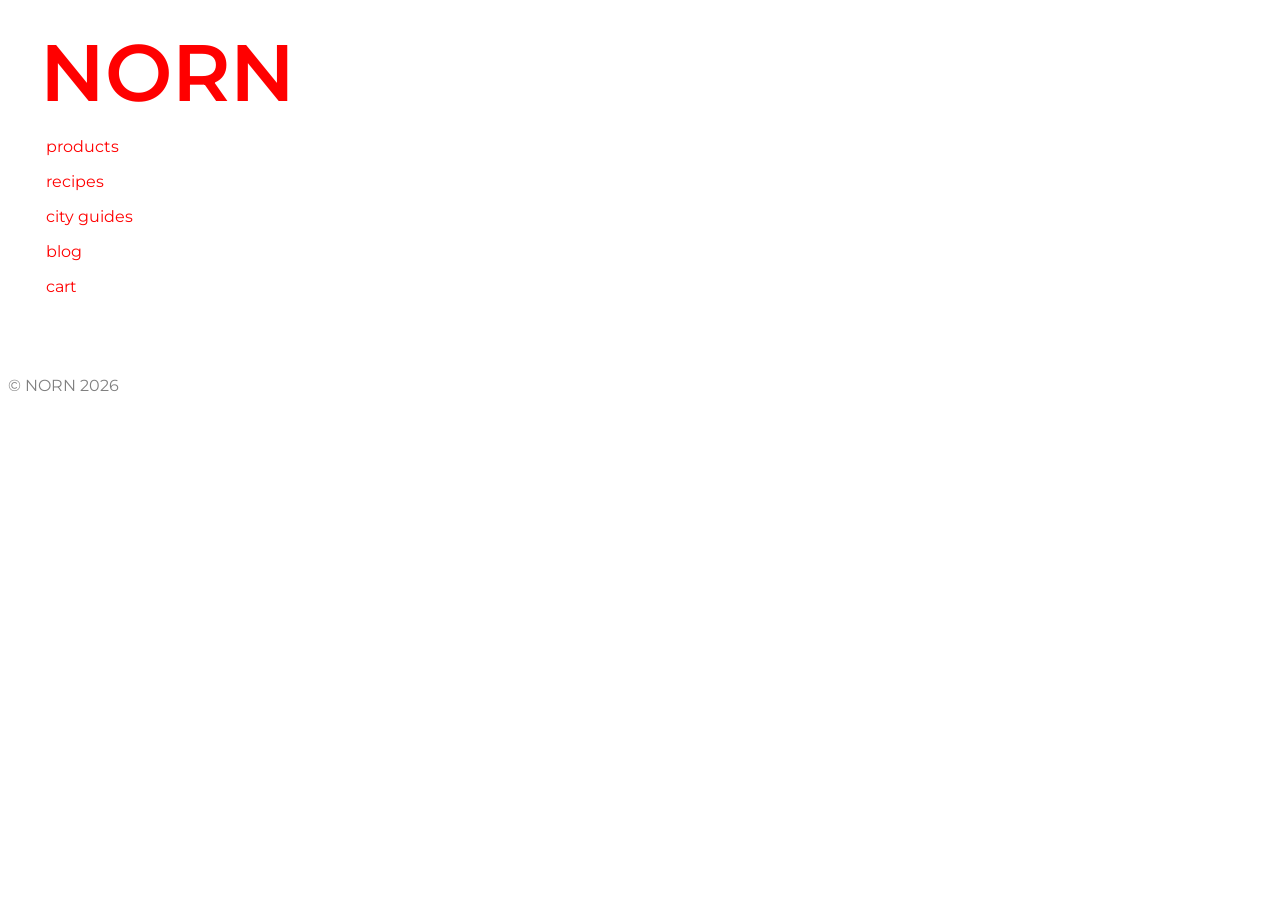
==== blog.html @ fed1eea9 "added pics to main page & created blog page" ====
<!doctype html>
<html lang="en">
  <head>
    <meta charset="UTF-8" />
    <meta name="viewport" content="width=device-width, initial-scale=1.0" />
    <title>NORN</title>
    <link rel="stylesheet" href="css/main.css" />
    <link rel="preconnect" href="https://fonts.googleapis.com" />
    <link rel="preconnect" href="https://fonts.gstatic.com" crossorigin />
    <link
      href="https://fonts.googleapis.com/css2?family=Montserrat:ital,wght@0,100..900;1,100..900&display=swap"
      rel="stylesheet"
    />
  </head>

  <body>
    <header>
      <p id="logo"><a href="index.html">NORN</a></p>
      <nav>
        <ul>
          <li><a href="products.html">products</a></li>

          <li><a href="recipes.html">recipes</a></li>

          <li><a href="city-guides.html">city guides</a></li>

          <li><a href="#">blog</a></li>

          <li><a href="cart.html">cart</a></li>
        </ul>
      </nav>
    </header>
    <main></main>
    <footer>
      <p>© NORN 2026</p>
    </footer>
  </body>
</html>
---- css/main.css ----
/* REMOVES THE UNDERLINES FROM CLICKABLE TEXT */
a {
  text-decoration: none;
}

h1,
p,
a,
h2 {
  font-family: "Montserrat", sans-serif;
  font-optical-sizing: auto;
  font-weight: weight;
  font-style: normal;
}

/*HEADER*/

header {
  display: flex;
  align-items: flex-end;
  padding-top: 1rem;
  padding-bottom: 2rem;
}

#logo {
  font-weight: 600;
  font-size: 5rem;
  color: red;
  margin: 0;
  padding-left: 2rem;
}

ul {
  display: flex;
  list-style: none;
  padding-left: 0;
}

li {
  margin-left: 10rem;
}

a {
  color: red;
}

/*media queries HEADER*/

@media screen and (max-width: 1400px) {
  header,
  ul {
    flex-direction: column;
    align-items: start;
  }

  li {
    margin-left: 2.4rem;
    margin-bottom: 1rem;
  }
}

/*INDEX PAGE*/

.main-image {
  width: 100%;
}

.main-image-container {
  display: grid;
  grid-template-columns: repeat(1, 1fr);
  gap: 3rem;
}

/*media queries index page*/

/*PRODUCTS*/

.products-container {
  display: grid;
  grid-template-columns: repeat(4, 1fr);
  gap: 3rem;
}

.product-image {
  width: 100%;
  height: auto;
}

/*MEDIA QUERIES FOR PRODUCTS PAGE*/

/* 3 columns */
@media screen and (max-width: 1200px) {
  .products-container {
    display: grid;
    grid-template-columns: repeat(3, 1fr);
    gap: 3rem;
  }
}

/*2 columns */
@media screen and (max-width: 842px) {
  .products-container {
    display: grid;
    grid-template-columns: repeat(2, 1fr);
    gap: 3rem;
  }
}

/* 1 column */
@media screen and (max-width: 600px) {
  .products-container {
    display: grid;
    grid-template-columns: repeat(1, 1fr);
    gap: 3rem;
  }
}

/*RECIPE PAGE*/

.recipe-container {
  display: grid;
  grid-template-columns: repeat(3, 1fr);
  gap: 2rem;
}

.recipe-image {
  width: 100%;
  height: auto;
}

/* MEDIA QUEIRIES FOR RECIPE PAGE */

/* 2 columns */
@media screen and (max-width: 1100px) {
  .recipe-container {
    display: grid;
    grid-template-columns: repeat(2, 1fr);
    gap: 2rem;
  }
}

/* 1 column */
@media screen and (max-width: 630px) {
  .recipe-container {
    display: grid;
    grid-template-columns: repeat(1, 1fr);
    gap: 2rem;
  }
}

/*CITY-GUIDE PAGE*/

.city-guide-container {
  display: grid;
  grid-template-columns: repeat(3, 1fr);
  gap: 1rem;
  padding-left: 0.3rem;
  padding-right: 0.3rem;
}

.city-guide-image {
  width: 100%;
  height: auto;
}

/* MEDIA QUERIES CITY-GUIDES PAGE */

/* 2 columns */
@media screen and (max-width: 900px) {
  .city-guide-container {
    display: grid;
    grid-template-columns: repeat(2, 1fr);
    gap: 4rem;
    padding-left: 2.4rem;
    padding-right: 2.4rem;
  }
}

/* 1 column */
@media screen and (max-width: 550px) {
  .city-guide-container {
    display: grid;
    grid-template-columns: repeat(1, 1fr);
    gap: 4rem;
    padding-left: 2.4rem;
    padding-right: 2.4rem;
  }
}

/* PRODUCT PAGE (COFFEE-DRIPPER) */

.product-page {
  display: flex;
  grid-template-columns: 1fr;
  align-items: flex-start;
  gap: 3rem;
  margin-top: 3rem;
  padding: 0 2.4rem;
}

.product-image-dripper {
  width: 100%;
  max-width: 500px;
  height: auto;
}

.product-info {
  max-width: 500px;
}

p {
  color: gray;
}

h1 {
  color: red;
}

.add-to-cart {
  margin-top: 1.5rem;
  padding: 0.8rem 1.4rem;
  border: none;
  background: red;
  color: white;
  cursor: pointer;
  font-family: "Montserrat", sans-serif;
  font-weight: 600;
}

.add-to-cart:hover {
  background: darkred;
}

/* MEDIA QUERIES PRODUCT PAGE (COFFEE-DRIPPER) */

@media screen and (max-width: 715px) {
  .product-page {
    flex-direction: column;
  }
}
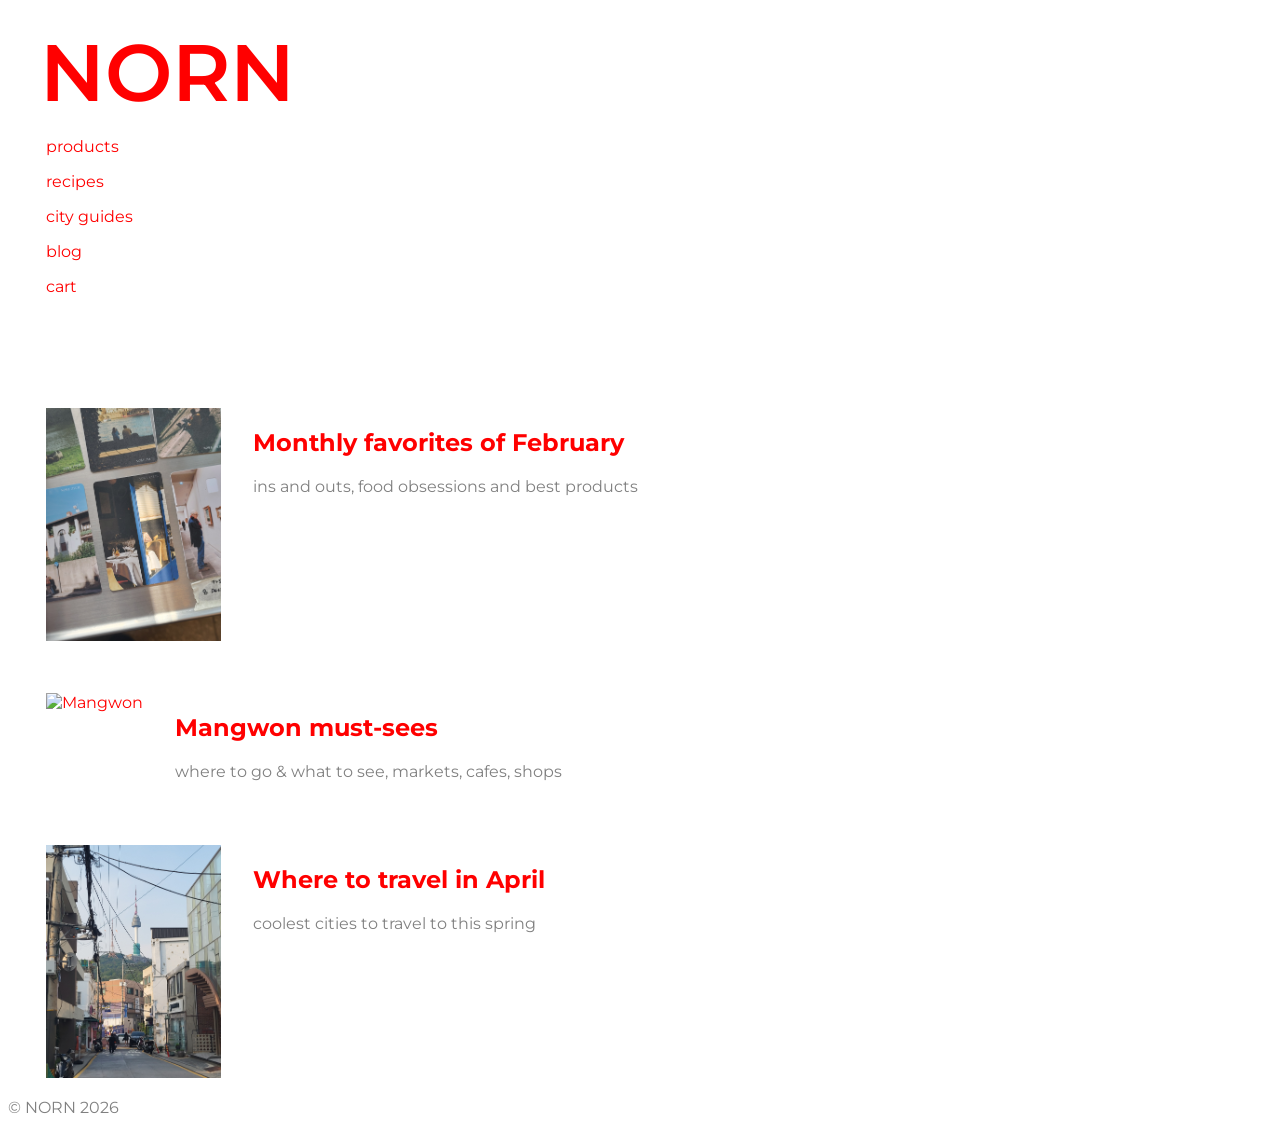
==== commit 4370c929: "finished blog page" ====
--- a/blog.html
+++ b/blog.html
@@ -24,13 +24,49 @@
 
           <li><a href="city-guides.html">city guides</a></li>
 
-          <li><a href="#">blog</a></li>
+          <li><a href="blog.html">blog</a></li>
 
           <li><a href="cart.html">cart</a></li>
         </ul>
       </nav>
     </header>
-    <main></main>
+
+    <main>
+      <section class="blog-page">
+        <a class="blog-post" href="#">
+          <figure>
+            <img class="blog-image" src="img/February.jpg" alt="february" />
+          </figure>
+
+          <div class="image-info">
+            <h1>Monthly favorites of February</h1>
+            <p>ins and outs, food obsessions and best products</p>
+          </div>
+        </a>
+
+        <a class="blog-post" href="#">
+          <figure>
+            <img class="blog-image" src="img/March.jpg" alt="Mangwon" />
+          </figure>
+
+          <div class="image-info">
+            <h1>Mangwon must-sees</h1>
+            <p>where to go & what to see, markets, cafes, shops</p>
+          </div>
+        </a>
+
+        <a class="blog-post" href="#">
+          <figure>
+            <img class="blog-image" src="img/April.jpg" alt="april" />
+          </figure>
+
+          <div class="image-info">
+            <h1>Where to travel in April</h1>
+            <p>coolest cities to travel to this spring</p>
+          </div>
+        </a>
+      </section>
+    </main>
     <footer>
       <p>© NORN 2026</p>
     </footer>
--- a/css/main.css
+++ b/css/main.css
@@ -238,3 +238,48 @@
     flex-direction: column;
   }
 }
+
+/*BLOG PAGE*/
+
+.blog-page {
+  display: flex;
+  grid-template-columns: repeat(1, 1fr);
+  flex-direction: column;
+  gap: 3rem;
+  margin-top: 3rem;
+  padding: 0 2.4rem;
+}
+
+.blog-post {
+  display: flex;
+  gap: 2rem;
+  align-items: flex-start;
+}
+
+.blog-image {
+  width: 175px;
+  height: auto;
+}
+
+.blog-page figure {
+  margin: 0;
+}
+
+.image-info {
+  max-width: 400px;
+}
+
+/* MEDIA QUERIES for BLOG PAGE */
+
+@media screen and (max-width: 715px) {
+  .blog-post {
+    flex-direction: column;
+    align-items: flex-start;
+  }
+
+  .blog-image {
+    width: 100%;
+    max-width: 300px;
+    height: auto;
+  }
+}
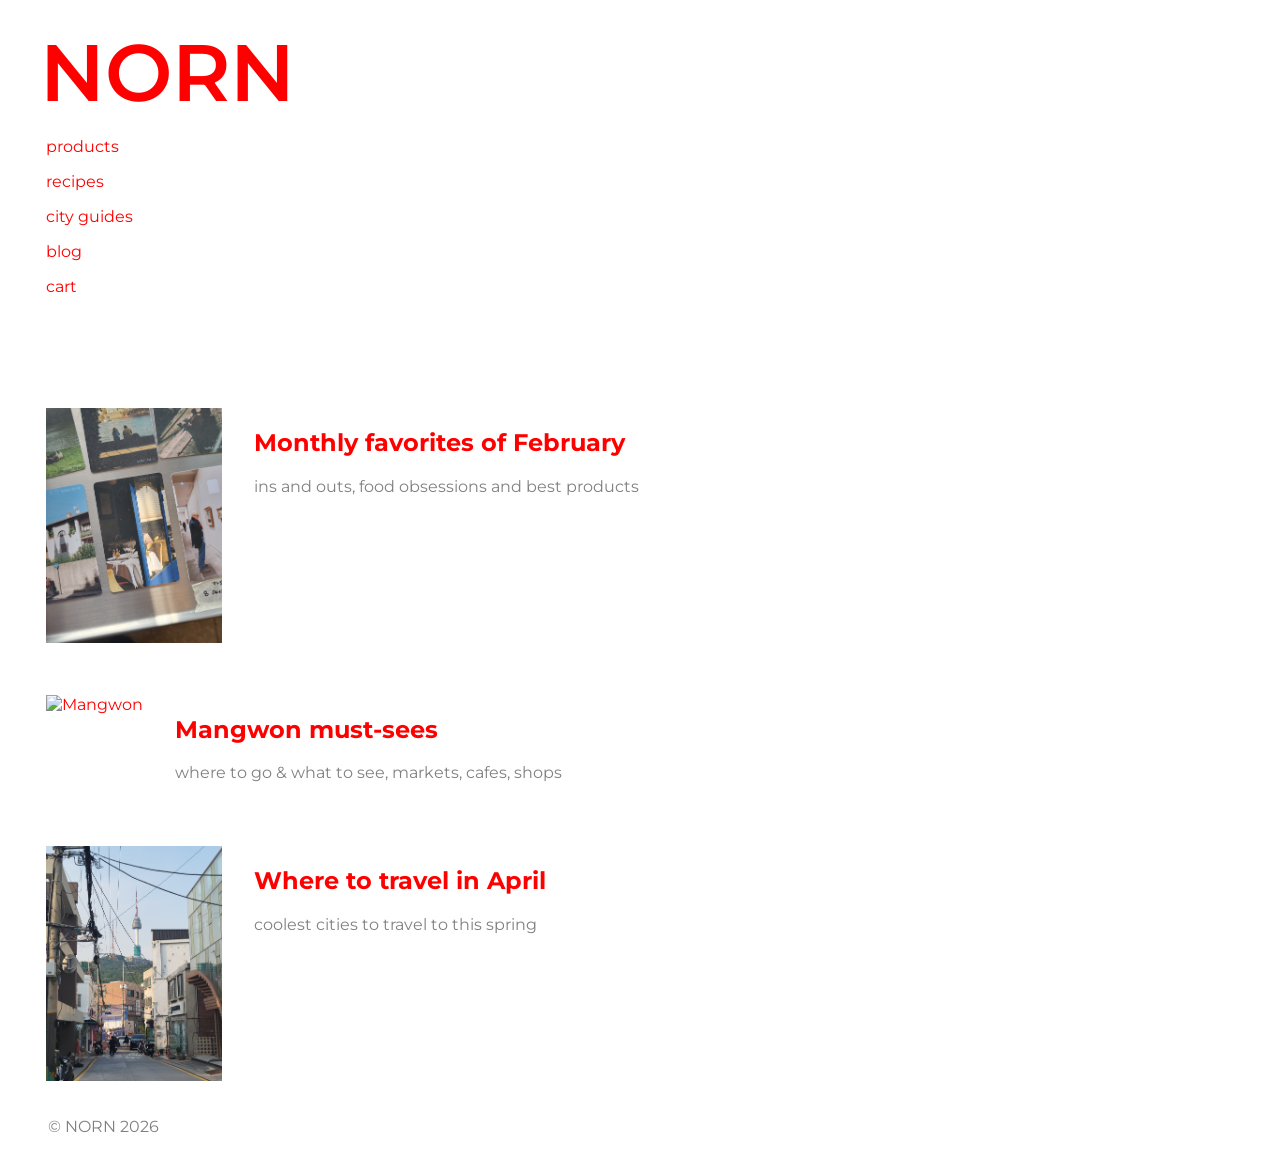
==== commit 5aeac114: "javascript + last fixes" ====
--- a/blog.html
+++ b/blog.html
@@ -31,6 +31,10 @@
       </nav>
     </header>
 
+    <!-- source for <figure> and <figcaption> : 
+      https://developer.mozilla.org/en-US/docs/Web/HTML/Reference/Elements/figure
+      all the images used are my own
+      -->
     <main>
       <section class="blog-page">
         <a class="blog-post" href="#">
--- a/css/main.css
+++ b/css/main.css
@@ -1,7 +1,8 @@
-/* REMOVES THE UNDERLINES FROM CLICKABLE TEXT */
-a {
-  text-decoration: none;
-}
+/* sources overall:
+used the videos on canvas,
+used https://www.w3schools.com/css/css3_object-fit.asp for image fits,
+used https://css-tricks.com/snippets/css/a-guide-to-flexbox/ for flexbox
+*/
 
 h1,
 p,
@@ -9,8 +10,14 @@
 h2 {
   font-family: "Montserrat", sans-serif;
   font-optical-sizing: auto;
-  font-weight: weight;
   font-style: normal;
+}
+
+/* FOOTER */
+
+footer {
+  margin-left: 2.5rem;
+  margin-top: 2rem;
 }
 
 /*HEADER*/
@@ -22,6 +29,11 @@
   padding-bottom: 2rem;
 }
 
+/* used a # as an id selector
+source: https://www.w3schools.com/CSS/css_selectors.asp?utm_source=chatgpt.com
+*/
+
+/* styling the header */
 #logo {
   font-weight: 600;
   font-size: 5rem;
@@ -41,6 +53,9 @@
 }
 
 a {
+  /* REMOVES THE UNDERLINES FROM CLICKABLE TEXT */
+  /* source for removing underlines, https://stackoverflow.com/questions/25473788/how-to-remove-css-underline */
+  text-decoration: none;
   color: red;
 }
 
@@ -60,18 +75,39 @@
 }
 
 /*INDEX PAGE*/
+/* sources: 
+used https://css-tricks.com/complete-guide-css-grid-layout/ 
+to position text on images */
+.main-image-container {
+  width: 100%;
+}
+
+.main-page-image-container {
+  display: grid;
+  grid-template-columns: repeat(1, 1fr);
+  gap: 0.5rem;
+}
+
+/*container for the text on the images*/
+.image-container {
+  display: grid;
+}
 
 .main-image {
   width: 100%;
-}
-
-.main-image-container {
-  display: grid;
-  grid-template-columns: repeat(1, 1fr);
-  gap: 3rem;
-}
-
-/*media queries index page*/
+  grid-area: 1 / 1;
+}
+
+/* text on top of images */
+.image-text {
+  grid-area: 1 / 1;
+  justify-self: center;
+  align-self: center;
+
+  color: white;
+  font-size: 2.5rem;
+  font-weight: 600;
+}
 
 /*PRODUCTS*/
 
@@ -115,97 +151,28 @@
   }
 }
 
-/*RECIPE PAGE*/
-
-.recipe-container {
-  display: grid;
-  grid-template-columns: repeat(3, 1fr);
-  gap: 2rem;
-}
-
-.recipe-image {
-  width: 100%;
-  height: auto;
-}
-
-/* MEDIA QUEIRIES FOR RECIPE PAGE */
-
-/* 2 columns */
-@media screen and (max-width: 1100px) {
-  .recipe-container {
-    display: grid;
-    grid-template-columns: repeat(2, 1fr);
-    gap: 2rem;
-  }
-}
-
-/* 1 column */
-@media screen and (max-width: 630px) {
-  .recipe-container {
-    display: grid;
-    grid-template-columns: repeat(1, 1fr);
-    gap: 2rem;
-  }
-}
-
-/*CITY-GUIDE PAGE*/
-
-.city-guide-container {
-  display: grid;
-  grid-template-columns: repeat(3, 1fr);
-  gap: 1rem;
-  padding-left: 0.3rem;
-  padding-right: 0.3rem;
-}
-
-.city-guide-image {
-  width: 100%;
-  height: auto;
-}
-
-/* MEDIA QUERIES CITY-GUIDES PAGE */
-
-/* 2 columns */
-@media screen and (max-width: 900px) {
-  .city-guide-container {
-    display: grid;
-    grid-template-columns: repeat(2, 1fr);
-    gap: 4rem;
-    padding-left: 2.4rem;
-    padding-right: 2.4rem;
-  }
-}
-
-/* 1 column */
-@media screen and (max-width: 550px) {
-  .city-guide-container {
-    display: grid;
-    grid-template-columns: repeat(1, 1fr);
-    gap: 4rem;
-    padding-left: 2.4rem;
-    padding-right: 2.4rem;
-  }
-}
-
 /* PRODUCT PAGE (COFFEE-DRIPPER) */
 
 .product-page {
-  display: flex;
-  grid-template-columns: 1fr;
-  align-items: flex-start;
+  display: grid;
+  grid-template-columns: 1fr 1fr;
   gap: 3rem;
   margin-top: 3rem;
   padding: 0 2.4rem;
 }
 
+/* source:
+https://developer.mozilla.org/en-US/docs/Web/CSS/Reference/Properties/padding
+explains the padding: 0 2.4rem 
+*/
+
 .product-image-dripper {
   width: 100%;
-  max-width: 500px;
   height: auto;
 }
 
 .product-info {
-  max-width: 500px;
+  max-width: 31.25rem;
 }
 
 p {
@@ -216,6 +183,9 @@
   color: red;
 }
 
+/* source: 
+used https://forum.ninox.com/t/60h4jqp/how-do-you-change-the-button-font-in-html
+to change font in button */
 .add-to-cart {
   margin-top: 1.5rem;
   padding: 0.8rem 1.4rem;
@@ -235,29 +205,101 @@
 
 @media screen and (max-width: 715px) {
   .product-page {
-    flex-direction: column;
+    grid-template-columns: 1fr;
+  }
+}
+
+/*RECIPE PAGE*/
+
+.recipe-container {
+  display: grid;
+  grid-template-columns: repeat(3, 1fr);
+  gap: 2rem;
+}
+
+.recipe-image {
+  width: 100%;
+  height: auto;
+}
+
+/* MEDIA QUEIRIES FOR RECIPE PAGE */
+
+/* 2 columns */
+@media screen and (max-width: 1100px) {
+  .recipe-container {
+    display: grid;
+    grid-template-columns: repeat(2, 1fr);
+    gap: 2rem;
+  }
+}
+
+/* 1 column */
+@media screen and (max-width: 630px) {
+  .recipe-container {
+    display: grid;
+    grid-template-columns: repeat(1, 1fr);
+    gap: 2rem;
+  }
+}
+
+/*CITY-GUIDE PAGE*/
+
+.city-guide-container {
+  display: grid;
+  grid-template-columns: repeat(3, 1fr);
+  gap: 1rem;
+  padding-left: 0.3rem;
+  padding-right: 0.3rem;
+}
+
+.city-guide-image {
+  width: 100%;
+  height: auto;
+}
+
+/* MEDIA QUERIES CITY-GUIDES PAGE */
+
+/* 2 columns */
+@media screen and (max-width: 900px) {
+  .city-guide-container {
+    display: grid;
+    grid-template-columns: repeat(2, 1fr);
+    gap: 4rem;
+    padding-left: 2.4rem;
+    padding-right: 2.4rem;
+  }
+}
+
+/* 1 column */
+@media screen and (max-width: 550px) {
+  .city-guide-container {
+    display: grid;
+    grid-template-columns: repeat(1, 1fr);
+    gap: 4rem;
+    padding-left: 2.4rem;
+    padding-right: 2.4rem;
   }
 }
 
 /*BLOG PAGE*/
 
 .blog-page {
-  display: flex;
+  display: grid;
   grid-template-columns: repeat(1, 1fr);
-  flex-direction: column;
   gap: 3rem;
   margin-top: 3rem;
   padding: 0 2.4rem;
 }
 
 .blog-post {
-  display: flex;
+  display: grid;
+  grid-template-columns: auto 1fr;
   gap: 2rem;
   align-items: flex-start;
 }
 
 .blog-image {
-  width: 175px;
+  width: 11rem;
   height: auto;
 }
 
@@ -273,8 +315,7 @@
 
 @media screen and (max-width: 715px) {
   .blog-post {
-    flex-direction: column;
-    align-items: flex-start;
+    grid-template-columns: 1fr;
   }
 
   .blog-image {
@@ -283,3 +324,73 @@
     height: auto;
   }
 }
+
+/* CART PAGE */
+
+.cart-page {
+  padding: 2rem;
+}
+
+/* page title */
+.cart-container {
+  padding-left: 2rem;
+  padding-right: 2rem;
+}
+
+/* container holding all cart items */
+
+#cart-items {
+  display: grid;
+  grid-template-columns: 1fr;
+  gap: 2rem;
+}
+
+/* each product row */
+.cart-item {
+  display: grid;
+  grid-template-columns: auto 1fr auto;
+  align-items: center;
+  gap: 2rem;
+}
+
+/* product image */
+.cart-image {
+  width: 7.5rem;
+  height: auto;
+  margin-left: 0.2rem;
+  margin-top: 1.5rem;
+}
+
+/* product info */
+.cart-info {
+  display: grid;
+  gap: 0.5rem;
+  font-family: "Montserrat", sans-serif;
+  font-weight: 400;
+  color: grey;
+}
+
+/* remove from cart button */
+.remove-button {
+  background: red;
+  color: white;
+  border: none;
+  padding: 0.5rem 1rem;
+  cursor: pointer;
+  font-family: "Montserrat", sans-serif;
+  font-weight: 600;
+
+  justify-self: end;
+}
+
+.remove-button:hover {
+  background: darkred;
+}
+
+/* MEDIA QUERIES cart page */
+
+@media (max-width: 600px) {
+  .cart-item {
+    grid-template-columns: 1fr;
+  }
+}
